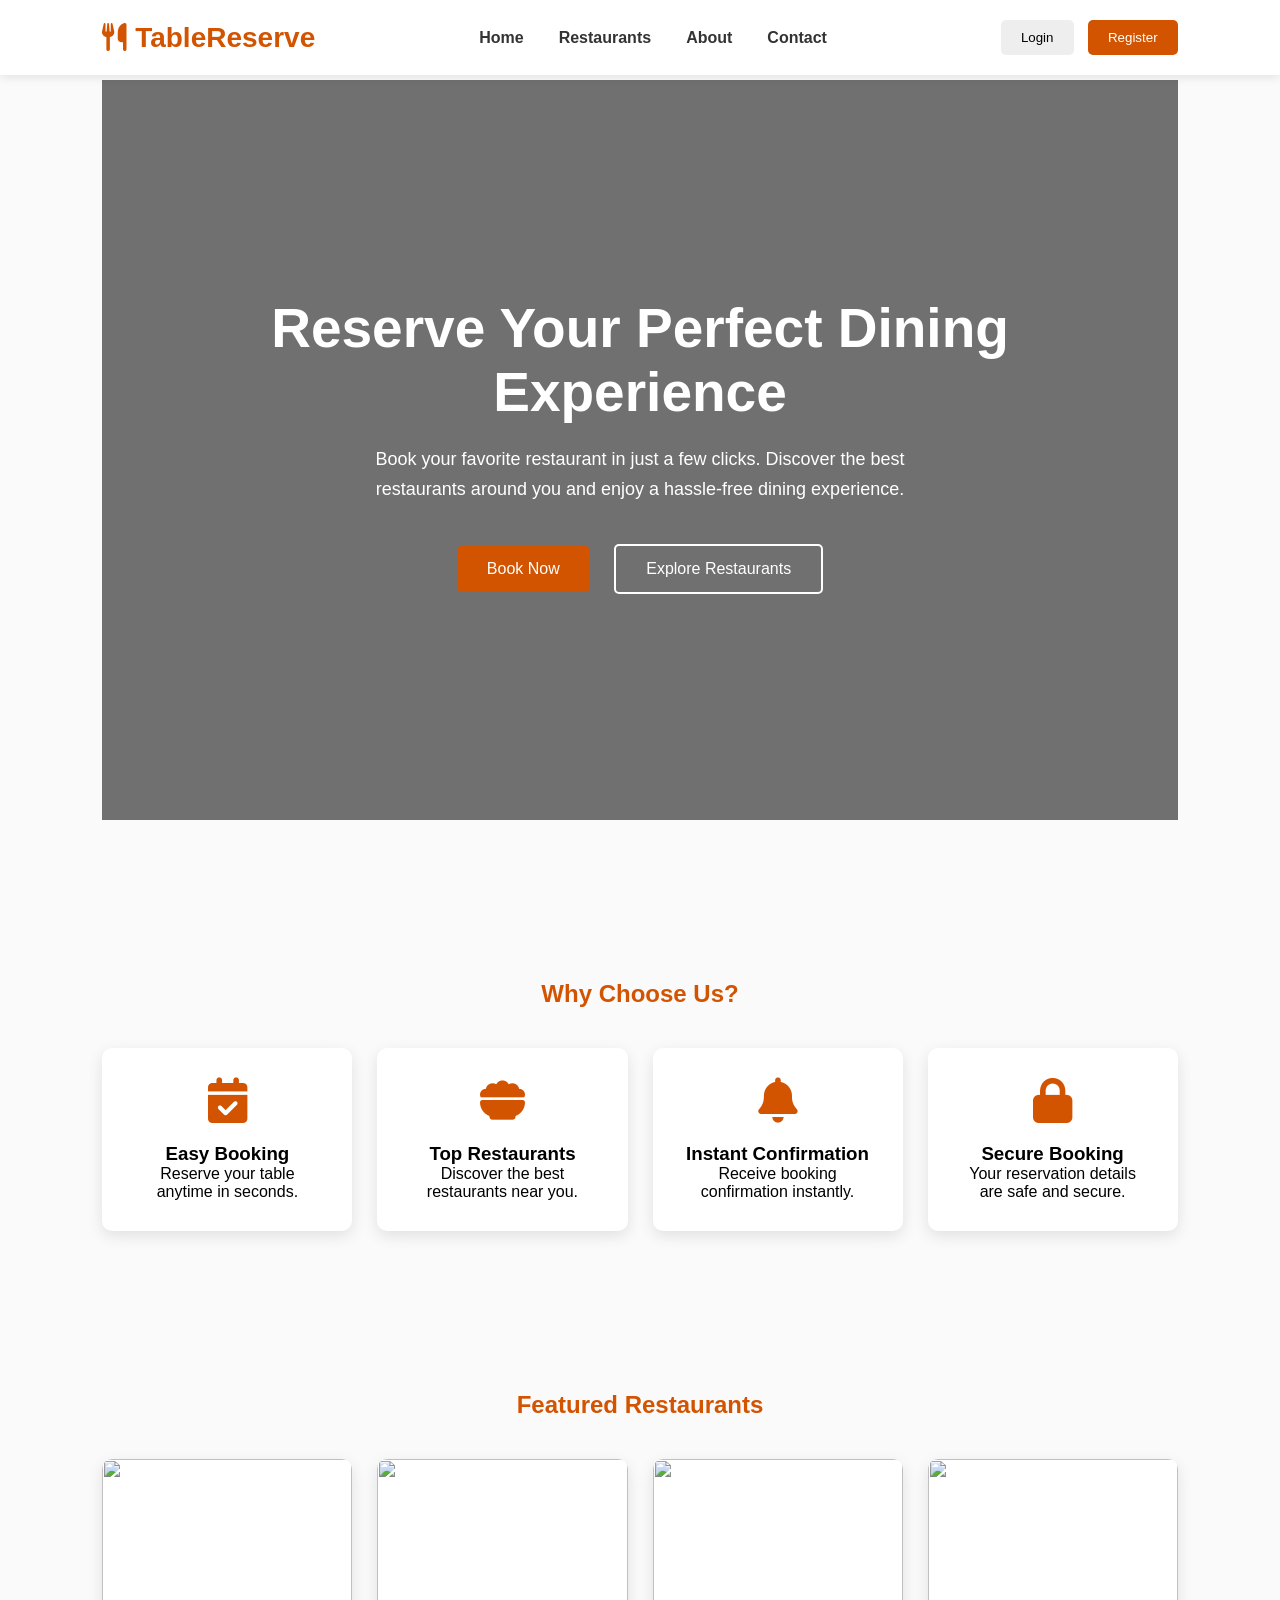
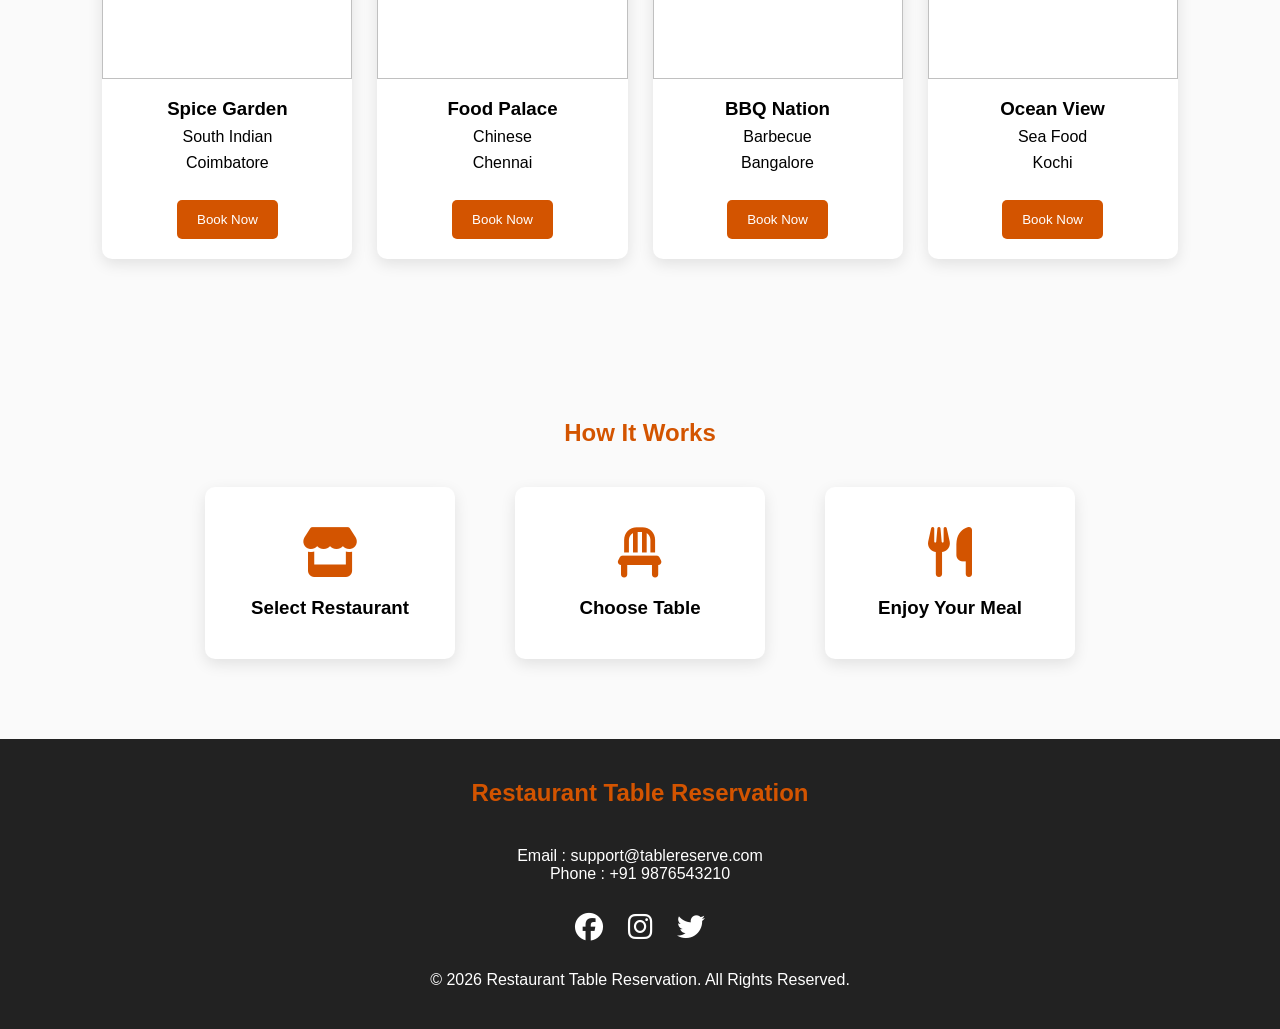
==== index.html @ e268c75d "Add files via upload" ====
<!DOCTYPE html>
<html lang="en">
<head>
    <meta charset="UTF-8">
    <meta name="viewport" content="width=device-width, initial-scale=1.0">
    <title>Restaurant Table Reservation</title>

    <link rel="stylesheet" href="style.css">

    <!-- Font Awesome -->
    <link rel="stylesheet"
        href="https://cdnjs.cloudflare.com/ajax/libs/font-awesome/6.5.2/css/all.min.css">
</head>

<body>

    <!-- Navbar -->

    <header>
        <nav class="navbar">
            <div class="logo">
                <i class="fa-solid fa-utensils"></i>
                TableReserve
            </div>

            <ul class="nav-links">
                <li><a href="#">Home</a></li>
                <li><a href="#">Restaurants</a></li>
                <li><a href="#">About</a></li>
                <li><a href="#">Contact</a></li>
            </ul>

            <div class="buttons">
                <button class="login">Login</button>
                <button class="register">Register</button>
            </div>
        </nav>
    </header>

    <!-- Hero Section -->

    <section class="hero">

        <div class="overlay">

            <h1>Reserve Your Perfect Dining Experience</h1>

            <p>
                Book your favorite restaurant in just a few clicks.
                Discover the best restaurants around you and enjoy a
                hassle-free dining experience.
            </p>

            <div class="hero-btns">
                <button>Book Now</button>
                <button class="outline">Explore Restaurants</button>
            </div>

        </div>

    </section>


    <!-- Why Choose Us -->

    <section class="features">

        <h2>Why Choose Us?</h2>

        <div class="feature-container">

            <div class="card">
                <i class="fa-solid fa-calendar-check"></i>
                <h3>Easy Booking</h3>
                <p>Reserve your table anytime in seconds.</p>
            </div>

            <div class="card">
                <i class="fa-solid fa-bowl-food"></i>
                <h3>Top Restaurants</h3>
                <p>Discover the best restaurants near you.</p>
            </div>

            <div class="card">
                <i class="fa-solid fa-bell"></i>
                <h3>Instant Confirmation</h3>
                <p>Receive booking confirmation instantly.</p>
            </div>

            <div class="card">
                <i class="fa-solid fa-lock"></i>
                <h3>Secure Booking</h3>
                <p>Your reservation details are safe and secure.</p>
            </div>

        </div>

    </section>


    <!-- Featured Restaurants -->

    <section class="restaurants">

        <h2>Featured Restaurants</h2>

        <div class="restaurant-container">

            <div class="restaurant-card">
                <img src="https://images.unsplash.com/photo-1517248135467-4c7edcad34c4?w=500" alt="">
                <h3>Spice Garden</h3>
                <p>South Indian</p>
                <p>Coimbatore</p>
                <button>Book Now</button>
            </div>

            <div class="restaurant-card">
                <img src="https://images.unsplash.com/photo-1552566626-52f8b828add9?w=500" alt="">
                <h3>Food Palace</h3>
                <p>Chinese</p>
                <p>Chennai</p>
                <button>Book Now</button>
            </div>

            <div class="restaurant-card">
                <img src="https://images.unsplash.com/photo-1514933651103-005eec06c04b?w=500" alt="">
                <h3>BBQ Nation</h3>
                <p>Barbecue</p>
                <p>Bangalore</p>
                <button>Book Now</button>
            </div>

            <div class="restaurant-card">
                <img src="https://images.unsplash.com/photo-1559339352-11d035aa65de?w=500" alt="">
                <h3>Ocean View</h3>
                <p>Sea Food</p>
                <p>Kochi</p>
                <button>Book Now</button>
            </div>

        </div>

    </section>


    <!-- How it Works -->

    <section class="steps">

        <h2>How It Works</h2>

        <div class="step-container">

            <div class="step">
                <i class="fa-solid fa-store"></i>
                <h3>Select Restaurant</h3>
            </div>

            <div class="step">
                <i class="fa-solid fa-chair"></i>
                <h3>Choose Table</h3>
            </div>

            <div class="step">
                <i class="fa-solid fa-utensils"></i>
                <h3>Enjoy Your Meal</h3>
            </div>

        </div>

    </section>


    <!-- Footer -->

    <footer>

        <h2>Restaurant Table Reservation</h2>

        <p>Email : support@tablereserve.com</p>

        <p>Phone : +91 9876543210</p>

        <div class="social">

            <i class="fab fa-facebook"></i>
            <i class="fab fa-instagram"></i>
            <i class="fab fa-twitter"></i>

        </div>

        <p>© 2026 Restaurant Table Reservation. All Rights Reserved.</p>

    </footer>

</body>
</html>
---- style.css ----
*{
    margin:0;
    padding:0;
    box-sizing:border-box;
    font-family:Arial, Helvetica, sans-serif;
}

body{
    background:#fafafa;
}

/* Navbar */

.navbar{
    display:flex;
    justify-content:space-between;
    align-items:center;
    padding:20px 8%;
    background:#ffffff;
    box-shadow:0 2px 10px rgba(0,0,0,.1);
    position:fixed;
    width:100%;
    z-index:1000;
}

.logo{
    font-size:28px;
    color:#d35400;
    font-weight:bold;
}

.nav-links{
    list-style:none;
    display:flex;
    gap:35px;
}

.nav-links a{
    text-decoration:none;
    color:#333;
    font-weight:bold;
}

.nav-links a:hover{
    color:#d35400;
}

.buttons button{
    padding:10px 20px;
    border:none;
    cursor:pointer;
    border-radius:5px;
    margin-left:10px;
}

.login{
    background:#eee;
}

.register{
    background:#d35400;
    color:white;
}

/* Hero */

.hero{
    background:url("https://images.unsplash.com/photo-1514933651103-005eec06c04b?w=1600") center/cover;
    height:100vh;
}

.overlay{
    background:rgba(0,0,0,.55);
    width:100%;
    height:100%;
    display:flex;
    flex-direction:column;
    justify-content:center;
    align-items:center;
    color:white;
    text-align:center;
    padding:20px;
}

.overlay h1{
    font-size:55px;
    margin-bottom:20px;
}

.overlay p{
    width:60%;
    line-height:30px;
    font-size:18px;
}

.hero-btns{
    margin-top:30px;
}

.hero-btns button{
    padding:14px 30px;
    border:none;
    border-radius:5px;
    background:#d35400;
    color:white;
    margin:10px;
    cursor:pointer;
    font-size:16px;
}

.outline{
    background:transparent !important;
    border:2px solid white !important;
}

/* Sections */

section{
    padding:80px 8%;
}

h2{
    text-align:center;
    margin-bottom:40px;
    color:#d35400;
}

/* Features */

.feature-container{
    display:grid;
    grid-template-columns:repeat(4,1fr);
    gap:25px;
}

.card{
    background:white;
    padding:30px;
    text-align:center;
    border-radius:10px;
    box-shadow:0 5px 15px rgba(0,0,0,.1);
    transition:.3s;
}

.card:hover{
    transform:translateY(-10px);
}

.card i{
    font-size:45px;
    color:#d35400;
    margin-bottom:20px;
}

/* Restaurants */

.restaurant-container{
    display:grid;
    grid-template-columns:repeat(4,1fr);
    gap:25px;
}

.restaurant-card{
    background:white;
    border-radius:10px;
    overflow:hidden;
    box-shadow:0 5px 15px rgba(0,0,0,.1);
    text-align:center;
}

.restaurant-card img{
    width:100%;
    height:220px;
    object-fit:cover;
}

.restaurant-card h3{
    margin-top:15px;
}

.restaurant-card p{
    margin:8px;
}

.restaurant-card button{
    background:#d35400;
    color:white;
    border:none;
    padding:12px 20px;
    margin:20px;
    border-radius:5px;
    cursor:pointer;
}

.restaurant-card:hover{
    transform:translateY(-8px);
    transition:.3s;
}

/* Steps */

.step-container{
    display:flex;
    justify-content:center;
    gap:60px;
    flex-wrap:wrap;
}

.step{
    background:white;
    padding:40px;
    width:250px;
    text-align:center;
    border-radius:10px;
    box-shadow:0 5px 15px rgba(0,0,0,.1);
}

.step i{
    font-size:50px;
    color:#d35400;
    margin-bottom:20px;
}

/* Footer */

footer{
    background:#222;
    color:white;
    text-align:center;
    padding:40px;
}

.social{
    margin:20px 0;
}

.social i{
    font-size:28px;
    margin:10px;
    cursor:pointer;
}

.social i:hover{
    color:#d35400;
}

/* Responsive */

@media(max-width:992px){

.feature-container,
.restaurant-container{
grid-template-columns:repeat(2,1fr);
}

.overlay h1{
font-size:40px;
}

.overlay p{
width:90%;
}

}

@media(max-width:768px){

.navbar{
flex-direction:column;
gap:20px;
}

.feature-container,
.restaurant-container{
grid-template-columns:1fr;
}

.step-container{
flex-direction:column;
align-items:center;
}

.overlay h1{
font-size:32px;
}

}
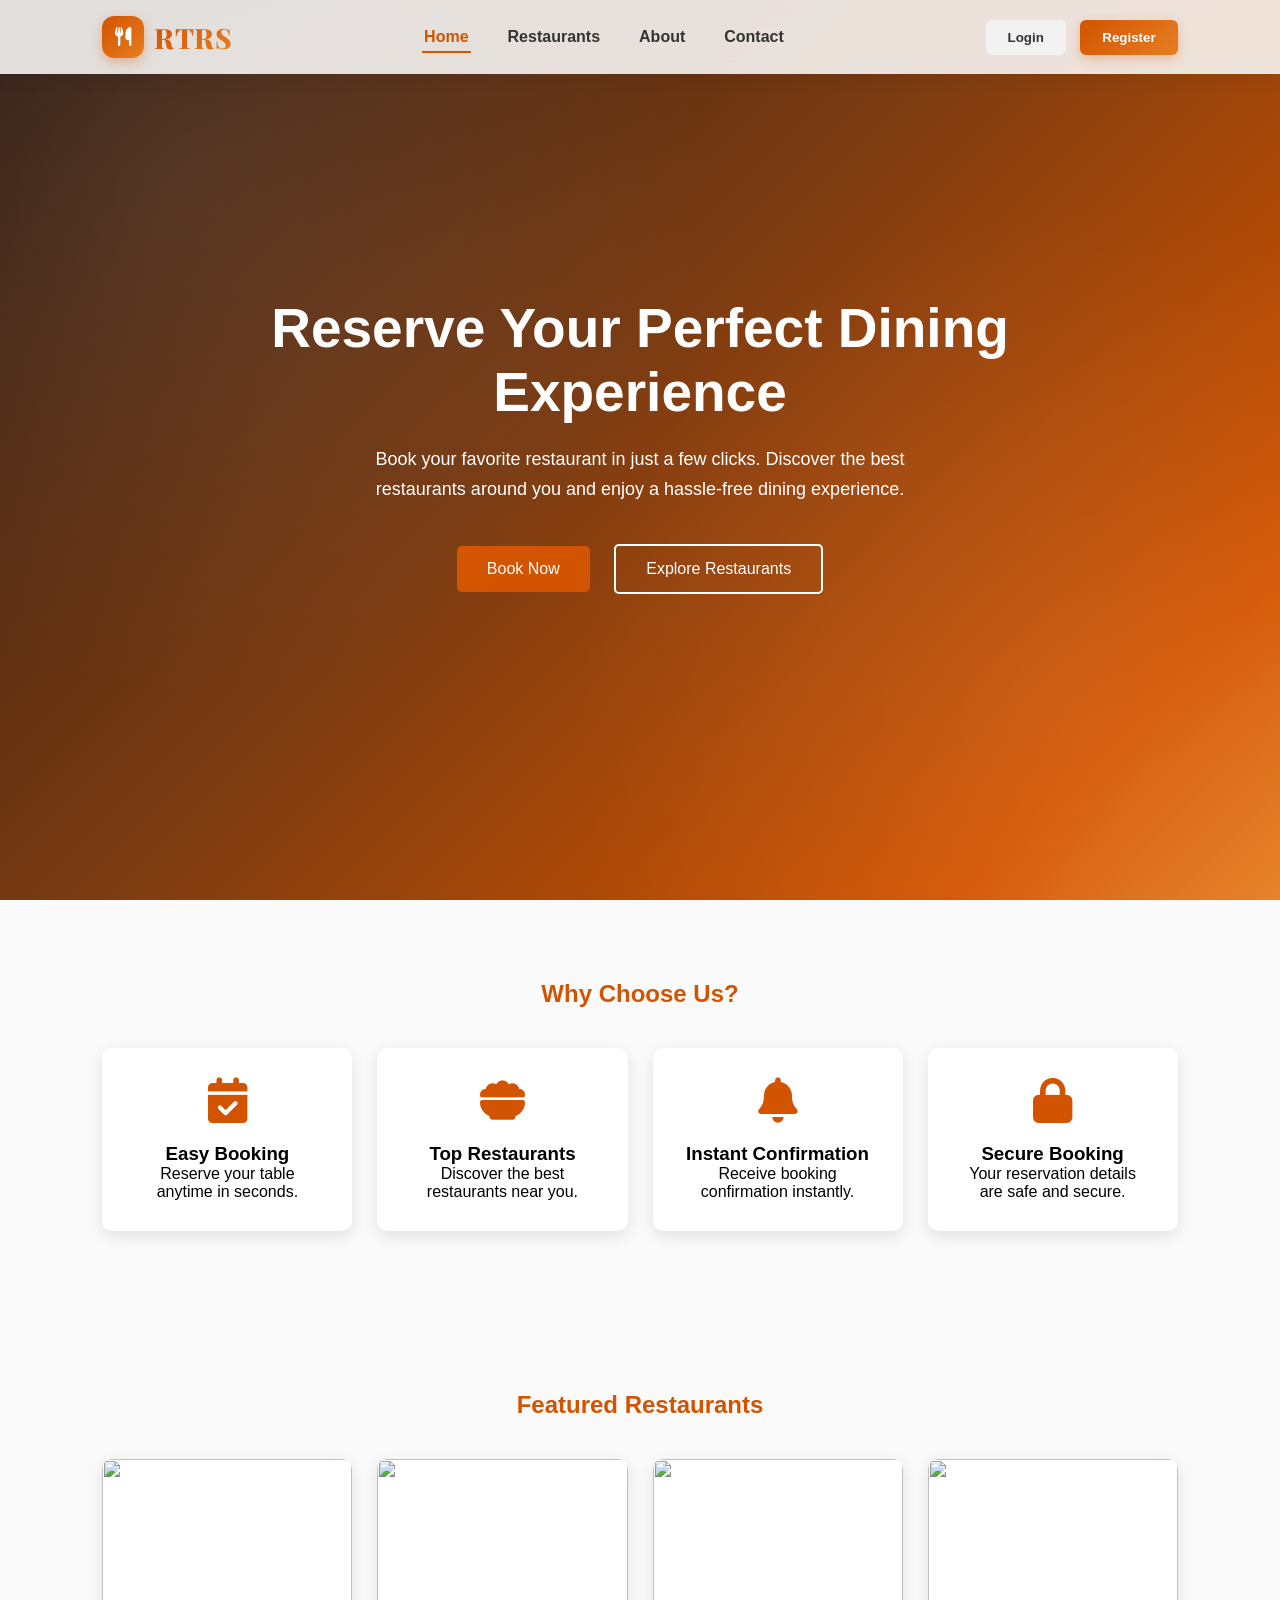
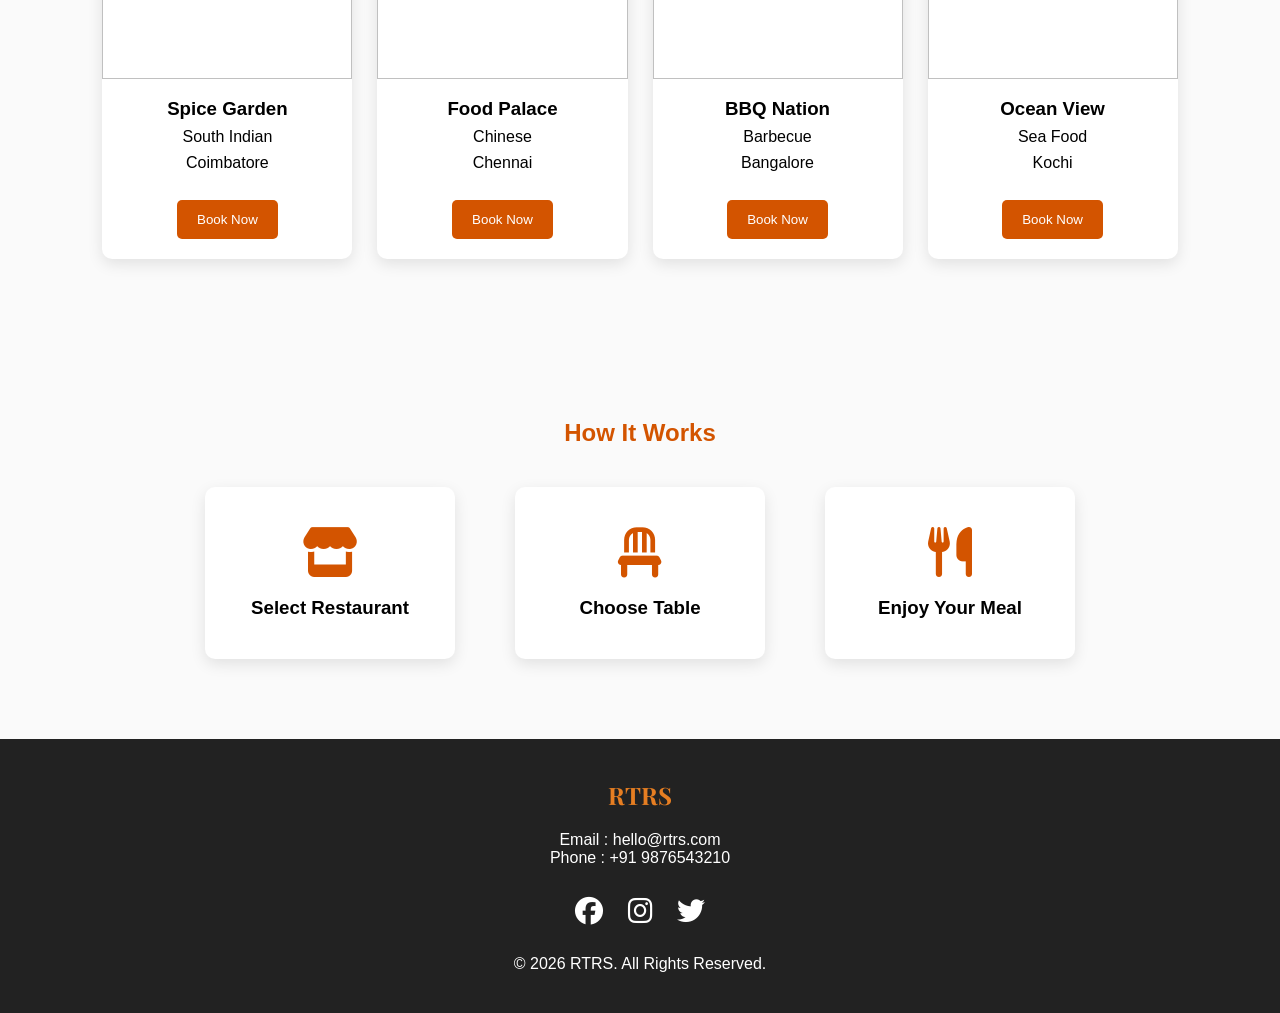
==== commit b9c5e537: "Add files via upload" ====
--- a/index.html
+++ b/index.html
@@ -3,28 +3,33 @@
 <head>
     <meta charset="UTF-8">
     <meta name="viewport" content="width=device-width, initial-scale=1.0">
-    <title>Restaurant Table Reservation</title>
+    <title>RTRS | Reserve Your Table</title>
 
     <link rel="stylesheet" href="style.css">
 
-    <!-- Font Awesome -->
+   
     <link rel="stylesheet"
         href="https://cdnjs.cloudflare.com/ajax/libs/font-awesome/6.5.2/css/all.min.css">
+
+    <!-- Google Fonts -->
+    <link rel="preconnect" href="https://fonts.googleapis.com">
+    <link rel="preconnect" href="https://fonts.gstatic.com" crossorigin>
+    <link href="https://fonts.googleapis.com/css2?family=Playfair+Display:wght@700;800;900&display=swap" rel="stylesheet">
 </head>
 
 <body>
 
-    <!-- Navbar -->
+    
 
     <header>
         <nav class="navbar">
-            <div class="logo">
-                <i class="fa-solid fa-utensils"></i>
-                TableReserve
-            </div>
+            <a href="#" class="logo">
+                <span class="logo-icon"><i class="fa-solid fa-utensils"></i></span>
+                <span class="logo-text">RTRS</span>
+            </a>
 
             <ul class="nav-links">
-                <li><a href="#">Home</a></li>
+                <li><a href="#" class="active">Home</a></li>
                 <li><a href="#">Restaurants</a></li>
                 <li><a href="#">About</a></li>
                 <li><a href="#">Contact</a></li>
@@ -34,10 +39,25 @@
                 <button class="login">Login</button>
                 <button class="register">Register</button>
             </div>
+
+            <button class="menu-toggle" aria-label="Toggle menu">
+                <i class="fa-solid fa-bars"></i>
+            </button>
         </nav>
     </header>
 
-    <!-- Hero Section -->
+    <script>
+        const menuToggle = document.querySelector('.menu-toggle');
+        const navbar = document.querySelector('.navbar');
+        menuToggle.addEventListener('click', () => {
+            navbar.classList.toggle('menu-open');
+            const icon = menuToggle.querySelector('i');
+            icon.classList.toggle('fa-bars');
+            icon.classList.toggle('fa-xmark');
+        });
+    </script>
+
+
 
     <section class="hero">
 
@@ -61,7 +81,6 @@
     </section>
 
 
-    <!-- Why Choose Us -->
 
     <section class="features">
 
@@ -98,7 +117,6 @@
     </section>
 
 
-    <!-- Featured Restaurants -->
 
     <section class="restaurants">
 
@@ -143,7 +161,7 @@
     </section>
 
 
-    <!-- How it Works -->
+   
 
     <section class="steps">
 
@@ -171,13 +189,13 @@
     </section>
 
 
-    <!-- Footer -->
+   
 
     <footer>
 
-        <h2>Restaurant Table Reservation</h2>
-
-        <p>Email : support@tablereserve.com</p>
+        <h2>RTRS</h2>
+
+        <p>Email : hello@rtrs.com</p>
 
         <p>Phone : +91 9876543210</p>
 
@@ -189,7 +207,7 @@
 
         </div>
 
-        <p>© 2026 Restaurant Table Reservation. All Rights Reserved.</p>
+        <p>© 2026 RTRS. All Rights Reserved.</p>
 
     </footer>
 
--- a/style.css
+++ b/style.css
@@ -15,18 +15,47 @@
     display:flex;
     justify-content:space-between;
     align-items:center;
-    padding:20px 8%;
-    background:#ffffff;
-    box-shadow:0 2px 10px rgba(0,0,0,.1);
+    padding:16px 8%;
+    background:rgba(255,255,255,.85);
+    backdrop-filter:blur(12px);
+    -webkit-backdrop-filter:blur(12px);
+    box-shadow:0 2px 20px rgba(0,0,0,.07);
     position:fixed;
     width:100%;
+    top:0;
     z-index:1000;
+    transition:.3s;
 }
 
 .logo{
+    display:flex;
+    align-items:center;
+    gap:10px;
+    text-decoration:none;
+}
+
+.logo-icon{
+    display:flex;
+    align-items:center;
+    justify-content:center;
+    width:42px;
+    height:42px;
+    border-radius:12px;
+    background:linear-gradient(135deg, #d35400, #e67e22);
+    color:white;
+    font-size:19px;
+    box-shadow:0 4px 12px rgba(211,84,0,.35);
+}
+
+.logo-text{
+    font-family:'Playfair Display', serif;
     font-size:28px;
-    color:#d35400;
-    font-weight:bold;
+    font-weight:800;
+    letter-spacing:.5px;
+    background:linear-gradient(135deg, #d35400, #e67e22);
+    -webkit-background-clip:text;
+    background-clip:text;
+    color:transparent;
 }
 
 .nav-links{
@@ -36,41 +65,98 @@
 }
 
 .nav-links a{
+    position:relative;
     text-decoration:none;
     color:#333;
-    font-weight:bold;
+    font-weight:600;
+    padding:6px 2px;
+    transition:.25s;
+}
+
+.nav-links a::after{
+    content:"";
+    position:absolute;
+    left:0;
+    bottom:-2px;
+    width:0;
+    height:2px;
+    background:#d35400;
+    transition:.25s;
 }
 
 .nav-links a:hover{
     color:#d35400;
 }
 
+.nav-links a:hover::after,
+.nav-links a.active::after{
+    width:100%;
+}
+
+.nav-links a.active{
+    color:#d35400;
+}
+
 .buttons button{
-    padding:10px 20px;
+    padding:10px 22px;
     border:none;
     cursor:pointer;
-    border-radius:5px;
+    border-radius:6px;
     margin-left:10px;
+    font-weight:600;
+    transition:.25s;
 }
 
 .login{
-    background:#eee;
+    background:#f2f2f2;
+    color:#333;
+}
+
+.login:hover{
+    background:#e6e6e6;
 }
 
 .register{
-    background:#d35400;
-    color:white;
+    background:linear-gradient(135deg, #d35400, #e67e22);
+    color:white;
+    box-shadow:0 4px 12px rgba(211,84,0,.3);
+}
+
+.register:hover{
+    box-shadow:0 6px 16px rgba(211,84,0,.45);
+    transform:translateY(-1px);
+}
+
+.menu-toggle{
+    display:none;
+    background:none;
+    border:none;
+    font-size:24px;
+    color:#d35400;
+    cursor:pointer;
 }
 
 /* Hero */
 
 .hero{
-    background:url("https://images.unsplash.com/photo-1514933651103-005eec06c04b?w=1600") center/cover;
+    background:linear-gradient(135deg, #2b1a12 0%, #7a3b12 45%, #d35400 85%, #e67e22 100%);
     height:100vh;
+    position:relative;
+    overflow:hidden;
+}
+
+.hero::before{
+    content:"";
+    position:absolute;
+    inset:0;
+    background-image:
+        radial-gradient(circle at 15% 20%, rgba(255,255,255,.08) 0%, transparent 40%),
+        radial-gradient(circle at 85% 80%, rgba(255,255,255,.08) 0%, transparent 40%);
+    pointer-events:none;
 }
 
 .overlay{
-    background:rgba(0,0,0,.55);
+    background:transparent;
     width:100%;
     height:100%;
     display:flex;
@@ -230,6 +316,12 @@
     padding:40px;
 }
 
+footer h2{
+    font-family:'Playfair Display', serif;
+    color:#e67e22;
+    margin-bottom:20px;
+}
+
 .social{
     margin:20px 0;
 }
@@ -266,8 +358,57 @@
 @media(max-width:768px){
 
 .navbar{
+flex-wrap:wrap;
+padding:14px 6%;
+}
+
+.menu-toggle{
+display:block;
+}
+
+.nav-links{
+display:none;
+width:100%;
 flex-direction:column;
-gap:20px;
+gap:0;
+order:3;
+margin-top:16px;
+}
+
+.buttons{
+display:none;
+width:100%;
+order:4;
+margin-top:12px;
+gap:10px;
+}
+
+.navbar.menu-open .nav-links,
+.navbar.menu-open .buttons{
+display:flex;
+}
+
+.nav-links li{
+width:100%;
+border-top:1px solid #eee;
+}
+
+.nav-links a{
+display:block;
+padding:14px 4px;
+}
+
+.nav-links a::after{
+display:none;
+}
+
+.buttons{
+flex-direction:column;
+}
+
+.buttons button{
+margin-left:0;
+width:100%;
 }
 
 .feature-container,
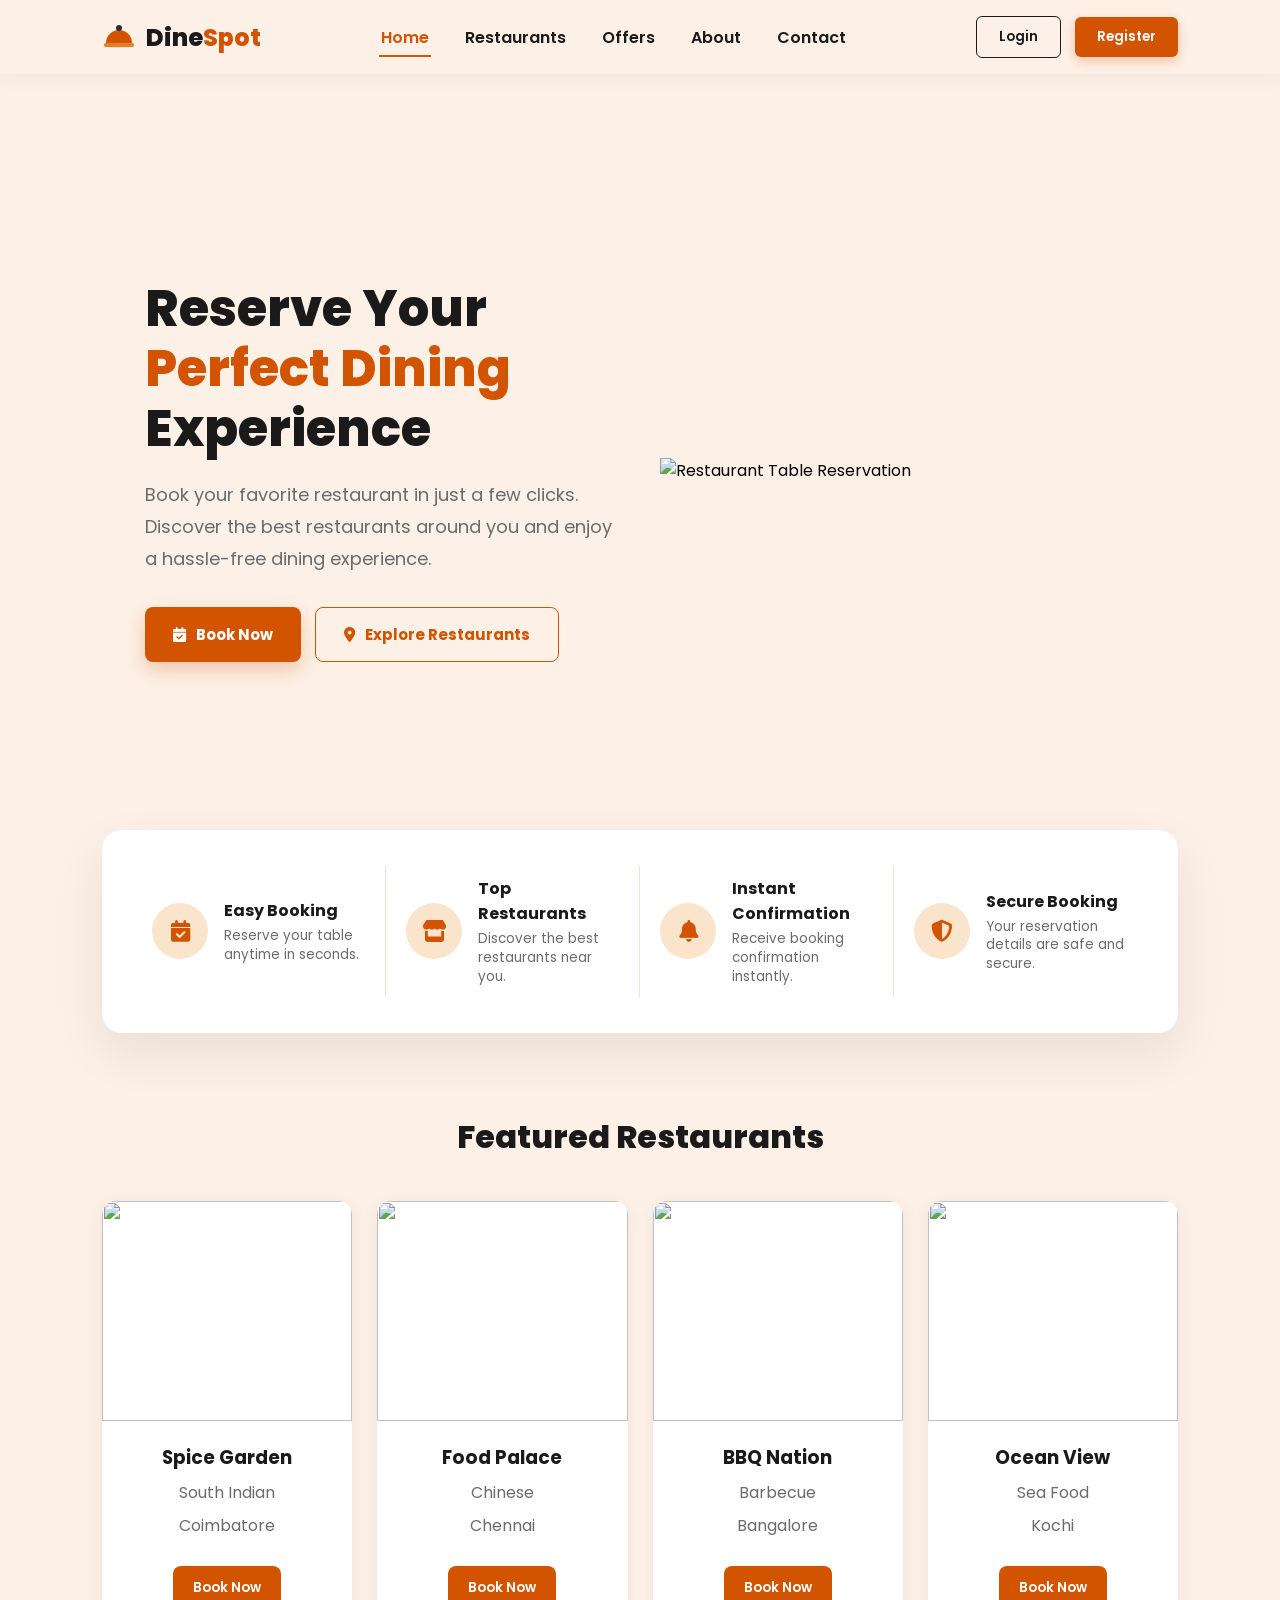
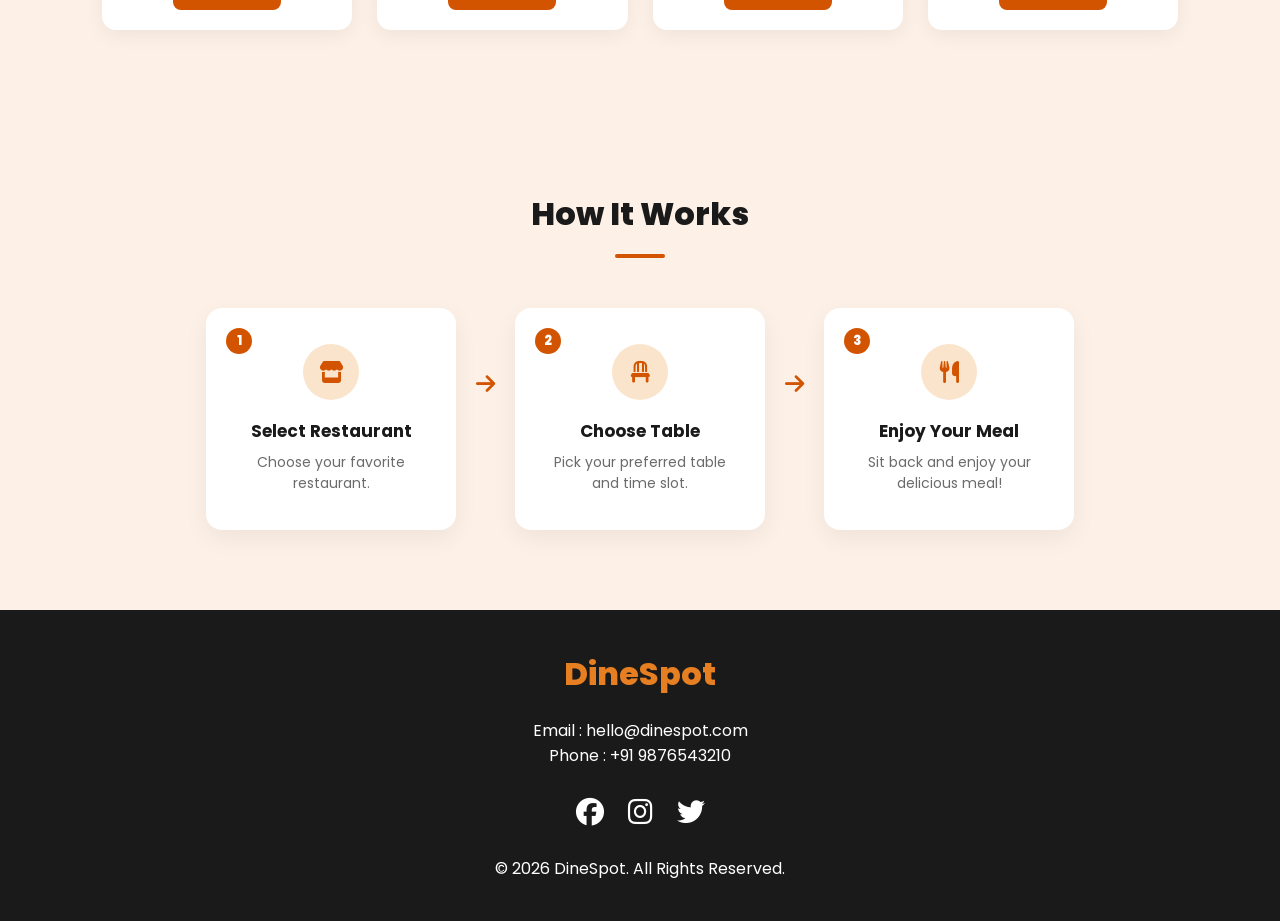
==== commit 074988e9: "Add files via upload" ====
--- a/index.html
+++ b/index.html
@@ -1,215 +1,234 @@
-<!DOCTYPE html>
-<html lang="en">
-<head>
-    <meta charset="UTF-8">
-    <meta name="viewport" content="width=device-width, initial-scale=1.0">
-    <title>RTRS | Reserve Your Table</title>
-
-    <link rel="stylesheet" href="style.css">
-
-   
-    <link rel="stylesheet"
-        href="https://cdnjs.cloudflare.com/ajax/libs/font-awesome/6.5.2/css/all.min.css">
-
-    <!-- Google Fonts -->
-    <link rel="preconnect" href="https://fonts.googleapis.com">
-    <link rel="preconnect" href="https://fonts.gstatic.com" crossorigin>
-    <link href="https://fonts.googleapis.com/css2?family=Playfair+Display:wght@700;800;900&display=swap" rel="stylesheet">
-</head>
-
-<body>
-
-    
-
-    <header>
-        <nav class="navbar">
-            <a href="#" class="logo">
-                <span class="logo-icon"><i class="fa-solid fa-utensils"></i></span>
-                <span class="logo-text">RTRS</span>
-            </a>
-
-            <ul class="nav-links">
-                <li><a href="#" class="active">Home</a></li>
-                <li><a href="#">Restaurants</a></li>
-                <li><a href="#">About</a></li>
-                <li><a href="#">Contact</a></li>
-            </ul>
-
-            <div class="buttons">
-                <button class="login">Login</button>
-                <button class="register">Register</button>
-            </div>
-
-            <button class="menu-toggle" aria-label="Toggle menu">
-                <i class="fa-solid fa-bars"></i>
-            </button>
-        </nav>
-    </header>
-
-    <script>
-        const menuToggle = document.querySelector('.menu-toggle');
-        const navbar = document.querySelector('.navbar');
-        menuToggle.addEventListener('click', () => {
-            navbar.classList.toggle('menu-open');
-            const icon = menuToggle.querySelector('i');
-            icon.classList.toggle('fa-bars');
-            icon.classList.toggle('fa-xmark');
-        });
-    </script>
-
-
-
-    <section class="hero">
-
-        <div class="overlay">
-
-            <h1>Reserve Your Perfect Dining Experience</h1>
-
-            <p>
-                Book your favorite restaurant in just a few clicks.
-                Discover the best restaurants around you and enjoy a
-                hassle-free dining experience.
-            </p>
-
-            <div class="hero-btns">
-                <button>Book Now</button>
-                <button class="outline">Explore Restaurants</button>
-            </div>
-
-        </div>
-
-    </section>
-
-
-
-    <section class="features">
-
-        <h2>Why Choose Us?</h2>
-
-        <div class="feature-container">
-
-            <div class="card">
-                <i class="fa-solid fa-calendar-check"></i>
-                <h3>Easy Booking</h3>
-                <p>Reserve your table anytime in seconds.</p>
-            </div>
-
-            <div class="card">
-                <i class="fa-solid fa-bowl-food"></i>
-                <h3>Top Restaurants</h3>
-                <p>Discover the best restaurants near you.</p>
-            </div>
-
-            <div class="card">
-                <i class="fa-solid fa-bell"></i>
-                <h3>Instant Confirmation</h3>
-                <p>Receive booking confirmation instantly.</p>
-            </div>
-
-            <div class="card">
-                <i class="fa-solid fa-lock"></i>
-                <h3>Secure Booking</h3>
-                <p>Your reservation details are safe and secure.</p>
-            </div>
-
-        </div>
-
-    </section>
-
-
-
-    <section class="restaurants">
-
-        <h2>Featured Restaurants</h2>
-
-        <div class="restaurant-container">
-
-            <div class="restaurant-card">
-                <img src="https://images.unsplash.com/photo-1517248135467-4c7edcad34c4?w=500" alt="">
-                <h3>Spice Garden</h3>
-                <p>South Indian</p>
-                <p>Coimbatore</p>
-                <button>Book Now</button>
-            </div>
-
-            <div class="restaurant-card">
-                <img src="https://images.unsplash.com/photo-1552566626-52f8b828add9?w=500" alt="">
-                <h3>Food Palace</h3>
-                <p>Chinese</p>
-                <p>Chennai</p>
-                <button>Book Now</button>
-            </div>
-
-            <div class="restaurant-card">
-                <img src="https://images.unsplash.com/photo-1514933651103-005eec06c04b?w=500" alt="">
-                <h3>BBQ Nation</h3>
-                <p>Barbecue</p>
-                <p>Bangalore</p>
-                <button>Book Now</button>
-            </div>
-
-            <div class="restaurant-card">
-                <img src="https://images.unsplash.com/photo-1559339352-11d035aa65de?w=500" alt="">
-                <h3>Ocean View</h3>
-                <p>Sea Food</p>
-                <p>Kochi</p>
-                <button>Book Now</button>
-            </div>
-
-        </div>
-
-    </section>
-
-
-   
-
-    <section class="steps">
-
-        <h2>How It Works</h2>
-
-        <div class="step-container">
-
-            <div class="step">
-                <i class="fa-solid fa-store"></i>
-                <h3>Select Restaurant</h3>
-            </div>
-
-            <div class="step">
-                <i class="fa-solid fa-chair"></i>
-                <h3>Choose Table</h3>
-            </div>
-
-            <div class="step">
-                <i class="fa-solid fa-utensils"></i>
-                <h3>Enjoy Your Meal</h3>
-            </div>
-
-        </div>
-
-    </section>
-
-
-   
-
-    <footer>
-
-        <h2>RTRS</h2>
-
-        <p>Email : hello@rtrs.com</p>
-
-        <p>Phone : +91 9876543210</p>
-
-        <div class="social">
-
-            <i class="fab fa-facebook"></i>
-            <i class="fab fa-instagram"></i>
-            <i class="fab fa-twitter"></i>
-
-        </div>
-
-        <p>© 2026 RTRS. All Rights Reserved.</p>
-
-    </footer>
-
-</body>
-</html>+<!DOCTYPE html>
+<html lang="en">
+<head>
+    <meta charset="UTF-8">
+    <meta name="viewport" content="width=device-width, initial-scale=1.0">
+    <title>DineSpot | Reserve Your Table</title>
+
+    <link rel="stylesheet" href="style.css">
+
+    <link rel="stylesheet"
+        href="https://cdnjs.cloudflare.com/ajax/libs/font-awesome/6.5.2/css/all.min.css">
+
+    <!-- Google Fonts -->
+    <link rel="preconnect" href="https://fonts.googleapis.com">
+    <link rel="preconnect" href="https://fonts.gstatic.com" crossorigin>
+    <link href="https://fonts.googleapis.com/css2?family=Poppins:wght@400;500;600;700;800;900&display=swap" rel="stylesheet">
+</head>
+
+<body>
+
+    <header>
+        <nav class="navbar">
+            <a href="#" class="logo">
+                <svg class="logo-mark" width="34" height="34" viewBox="0 0 34 34" xmlns="http://www.w3.org/2000/svg">
+                    <ellipse cx="17" cy="25" rx="16" ry="3" fill="#d9d9d9"/>
+                    <path d="M4 23 a13 13 0 0 1 26 0 z" fill="#d35400"/>
+                    <rect x="2" y="23" width="30" height="4" rx="2" fill="#e67e22"/>
+                    <circle cx="17" cy="8" r="3" fill="#2c2c2c"/>
+                </svg>
+                <span class="logo-text">Dine<span class="accent">Spot</span></span>
+            </a>
+
+            <ul class="nav-links">
+                <li><a href="#" class="active">Home</a></li>
+                <li><a href="#">Restaurants</a></li>
+                <li><a href="#">Offers</a></li>
+                <li><a href="#">About</a></li>
+                <li><a href="#">Contact</a></li>
+            </ul>
+
+            <div class="buttons">
+                <button class="login">Login</button>
+                <button class="register">Register</button>
+            </div>
+
+            <button class="menu-toggle" aria-label="Toggle menu">
+                <i class="fa-solid fa-bars"></i>
+            </button>
+        </nav>
+    </header>
+
+    <script>
+        const menuToggle = document.querySelector('.menu-toggle');
+        const navbar = document.querySelector('.navbar');
+        menuToggle.addEventListener('click', () => {
+            navbar.classList.toggle('menu-open');
+            const icon = menuToggle.querySelector('i');
+            icon.classList.toggle('fa-bars');
+            icon.classList.toggle('fa-xmark');
+        });
+    </script>
+
+
+    <section class="hero">
+
+        <div class="hero-inner">
+
+            <div class="hero-content">
+
+                <h1>Reserve Your <span class="highlight">Perfect Dining</span> Experience</h1>
+
+                <p>
+                    Book your favorite restaurant in just a few clicks.
+                    Discover the best restaurants around you and enjoy a
+                    hassle-free dining experience.
+                </p>
+
+                <div class="hero-btns">
+                    <button class="cta-btn primary"><i class="fa-solid fa-calendar-check"></i> Book Now</button>
+                    <button class="cta-btn outline"><i class="fa-solid fa-location-dot"></i> Explore Restaurants</button>
+                </div>
+
+            </div>
+
+           <div class="hero-visual">
+    <img src="images/reservation.png" alt="Restaurant Table Reservation">
+           </div>
+
+        </div>
+
+    </section>
+
+
+    <section class="feature-strip-wrap">
+        <div class="feature-strip">
+
+            <div class="feature-item">
+                <div class="icon-circle"><i class="fa-solid fa-calendar-check"></i></div>
+                <div>
+                    <h3>Easy Booking</h3>
+                    <p>Reserve your table anytime in seconds.</p>
+                </div>
+            </div>
+
+            <div class="feature-item">
+                <div class="icon-circle"><i class="fa-solid fa-store"></i></div>
+                <div>
+                    <h3>Top Restaurants</h3>
+                    <p>Discover the best restaurants near you.</p>
+                </div>
+            </div>
+
+            <div class="feature-item">
+                <div class="icon-circle"><i class="fa-solid fa-bell"></i></div>
+                <div>
+                    <h3>Instant Confirmation</h3>
+                    <p>Receive booking confirmation instantly.</p>
+                </div>
+            </div>
+
+            <div class="feature-item">
+                <div class="icon-circle"><i class="fa-solid fa-shield-halved"></i></div>
+                <div>
+                    <h3>Secure Booking</h3>
+                    <p>Your reservation details are safe and secure.</p>
+                </div>
+            </div>
+
+        </div>
+    </section>
+
+
+    <section class="restaurants">
+
+        <h2>Featured Restaurants</h2>
+
+        <div class="restaurant-container">
+
+            <div class="restaurant-card">
+                <img src="https://images.unsplash.com/photo-1517248135467-4c7edcad34c4?w=500" alt="">
+                <h3>Spice Garden</h3>
+                <p>South Indian</p>
+                <p>Coimbatore</p>
+                <button>Book Now</button>
+            </div>
+
+            <div class="restaurant-card">
+                <img src="https://images.unsplash.com/photo-1552566626-52f8b828add9?w=500" alt="">
+                <h3>Food Palace</h3>
+                <p>Chinese</p>
+                <p>Chennai</p>
+                <button>Book Now</button>
+            </div>
+
+            <div class="restaurant-card">
+                <img src="https://images.unsplash.com/photo-1514933651103-005eec06c04b?w=500" alt="">
+                <h3>BBQ Nation</h3>
+                <p>Barbecue</p>
+                <p>Bangalore</p>
+                <button>Book Now</button>
+            </div>
+
+            <div class="restaurant-card">
+                <img src="https://images.unsplash.com/photo-1559339352-11d035aa65de?w=500" alt="">
+                <h3>Ocean View</h3>
+                <p>Sea Food</p>
+                <p>Kochi</p>
+                <button>Book Now</button>
+            </div>
+
+        </div>
+
+    </section>
+
+
+    <section class="steps">
+
+        <h2>How It Works</h2>
+        <div class="section-underline"></div>
+
+        <div class="step-container">
+
+            <div class="step">
+                <span class="step-number">1</span>
+                <div class="icon-circle"><i class="fa-solid fa-store"></i></div>
+                <h3>Select Restaurant</h3>
+                <p>Choose your favorite restaurant.</p>
+            </div>
+
+            <div class="step-arrow"><i class="fa-solid fa-arrow-right"></i></div>
+
+            <div class="step">
+                <span class="step-number">2</span>
+                <div class="icon-circle"><i class="fa-solid fa-chair"></i></div>
+                <h3>Choose Table</h3>
+                <p>Pick your preferred table and time slot.</p>
+            </div>
+
+            <div class="step-arrow"><i class="fa-solid fa-arrow-right"></i></div>
+
+            <div class="step">
+                <span class="step-number">3</span>
+                <div class="icon-circle"><i class="fa-solid fa-utensils"></i></div>
+                <h3>Enjoy Your Meal</h3>
+                <p>Sit back and enjoy your delicious meal!</p>
+            </div>
+
+        </div>
+
+    </section>
+
+
+    <footer>
+
+        <h2>DineSpot</h2>
+
+        <p>Email : hello@dinespot.com</p>
+
+        <p>Phone : +91 9876543210</p>
+
+        <div class="social">
+
+            <i class="fab fa-facebook"></i>
+            <i class="fab fa-instagram"></i>
+            <i class="fab fa-twitter"></i>
+
+        </div>
+
+        <p>© 2026 DineSpot. All Rights Reserved.</p>
+
+    </footer>
+
+</body>
+</html>
--- a/style.css
+++ b/style.css
@@ -1,428 +1,602 @@
-*{
-    margin:0;
-    padding:0;
-    box-sizing:border-box;
-    font-family:Arial, Helvetica, sans-serif;
-}
-
-body{
-    background:#fafafa;
-}
-
-/* Navbar */
-
-.navbar{
-    display:flex;
-    justify-content:space-between;
-    align-items:center;
-    padding:16px 8%;
-    background:rgba(255,255,255,.85);
-    backdrop-filter:blur(12px);
-    -webkit-backdrop-filter:blur(12px);
-    box-shadow:0 2px 20px rgba(0,0,0,.07);
-    position:fixed;
-    width:100%;
-    top:0;
-    z-index:1000;
-    transition:.3s;
-}
-
-.logo{
-    display:flex;
-    align-items:center;
-    gap:10px;
-    text-decoration:none;
-}
-
-.logo-icon{
-    display:flex;
-    align-items:center;
-    justify-content:center;
-    width:42px;
-    height:42px;
-    border-radius:12px;
-    background:linear-gradient(135deg, #d35400, #e67e22);
-    color:white;
-    font-size:19px;
-    box-shadow:0 4px 12px rgba(211,84,0,.35);
-}
-
-.logo-text{
-    font-family:'Playfair Display', serif;
-    font-size:28px;
-    font-weight:800;
-    letter-spacing:.5px;
-    background:linear-gradient(135deg, #d35400, #e67e22);
-    -webkit-background-clip:text;
-    background-clip:text;
-    color:transparent;
-}
-
-.nav-links{
-    list-style:none;
-    display:flex;
-    gap:35px;
-}
-
-.nav-links a{
-    position:relative;
-    text-decoration:none;
-    color:#333;
-    font-weight:600;
-    padding:6px 2px;
-    transition:.25s;
-}
-
-.nav-links a::after{
-    content:"";
-    position:absolute;
-    left:0;
-    bottom:-2px;
-    width:0;
-    height:2px;
-    background:#d35400;
-    transition:.25s;
-}
-
-.nav-links a:hover{
-    color:#d35400;
-}
-
-.nav-links a:hover::after,
-.nav-links a.active::after{
-    width:100%;
-}
-
-.nav-links a.active{
-    color:#d35400;
-}
-
-.buttons button{
-    padding:10px 22px;
-    border:none;
-    cursor:pointer;
-    border-radius:6px;
-    margin-left:10px;
-    font-weight:600;
-    transition:.25s;
-}
-
-.login{
-    background:#f2f2f2;
-    color:#333;
-}
-
-.login:hover{
-    background:#e6e6e6;
-}
-
-.register{
-    background:linear-gradient(135deg, #d35400, #e67e22);
-    color:white;
-    box-shadow:0 4px 12px rgba(211,84,0,.3);
-}
-
-.register:hover{
-    box-shadow:0 6px 16px rgba(211,84,0,.45);
-    transform:translateY(-1px);
-}
-
-.menu-toggle{
-    display:none;
-    background:none;
-    border:none;
-    font-size:24px;
-    color:#d35400;
-    cursor:pointer;
-}
-
-/* Hero */
-
-.hero{
-    background:linear-gradient(135deg, #2b1a12 0%, #7a3b12 45%, #d35400 85%, #e67e22 100%);
-    height:100vh;
-    position:relative;
-    overflow:hidden;
-}
-
-.hero::before{
-    content:"";
-    position:absolute;
-    inset:0;
-    background-image:
-        radial-gradient(circle at 15% 20%, rgba(255,255,255,.08) 0%, transparent 40%),
-        radial-gradient(circle at 85% 80%, rgba(255,255,255,.08) 0%, transparent 40%);
-    pointer-events:none;
-}
-
-.overlay{
-    background:transparent;
-    width:100%;
-    height:100%;
-    display:flex;
-    flex-direction:column;
-    justify-content:center;
-    align-items:center;
-    color:white;
-    text-align:center;
-    padding:20px;
-}
-
-.overlay h1{
-    font-size:55px;
-    margin-bottom:20px;
-}
-
-.overlay p{
-    width:60%;
-    line-height:30px;
-    font-size:18px;
-}
-
-.hero-btns{
-    margin-top:30px;
-}
-
-.hero-btns button{
-    padding:14px 30px;
-    border:none;
-    border-radius:5px;
-    background:#d35400;
-    color:white;
-    margin:10px;
-    cursor:pointer;
-    font-size:16px;
-}
-
-.outline{
-    background:transparent !important;
-    border:2px solid white !important;
-}
-
-/* Sections */
-
-section{
-    padding:80px 8%;
-}
-
-h2{
-    text-align:center;
-    margin-bottom:40px;
-    color:#d35400;
-}
-
-/* Features */
-
-.feature-container{
-    display:grid;
-    grid-template-columns:repeat(4,1fr);
-    gap:25px;
-}
-
-.card{
-    background:white;
-    padding:30px;
-    text-align:center;
-    border-radius:10px;
-    box-shadow:0 5px 15px rgba(0,0,0,.1);
-    transition:.3s;
-}
-
-.card:hover{
-    transform:translateY(-10px);
-}
-
-.card i{
-    font-size:45px;
-    color:#d35400;
-    margin-bottom:20px;
-}
-
-/* Restaurants */
-
-.restaurant-container{
-    display:grid;
-    grid-template-columns:repeat(4,1fr);
-    gap:25px;
-}
-
-.restaurant-card{
-    background:white;
-    border-radius:10px;
-    overflow:hidden;
-    box-shadow:0 5px 15px rgba(0,0,0,.1);
-    text-align:center;
-}
-
-.restaurant-card img{
-    width:100%;
-    height:220px;
-    object-fit:cover;
-}
-
-.restaurant-card h3{
-    margin-top:15px;
-}
-
-.restaurant-card p{
-    margin:8px;
-}
-
-.restaurant-card button{
-    background:#d35400;
-    color:white;
-    border:none;
-    padding:12px 20px;
-    margin:20px;
-    border-radius:5px;
-    cursor:pointer;
-}
-
-.restaurant-card:hover{
-    transform:translateY(-8px);
-    transition:.3s;
-}
-
-/* Steps */
-
-.step-container{
-    display:flex;
-    justify-content:center;
-    gap:60px;
-    flex-wrap:wrap;
-}
-
-.step{
-    background:white;
-    padding:40px;
-    width:250px;
-    text-align:center;
-    border-radius:10px;
-    box-shadow:0 5px 15px rgba(0,0,0,.1);
-}
-
-.step i{
-    font-size:50px;
-    color:#d35400;
-    margin-bottom:20px;
-}
-
-/* Footer */
-
-footer{
-    background:#222;
-    color:white;
-    text-align:center;
-    padding:40px;
-}
-
-footer h2{
-    font-family:'Playfair Display', serif;
-    color:#e67e22;
-    margin-bottom:20px;
-}
-
-.social{
-    margin:20px 0;
-}
-
-.social i{
-    font-size:28px;
-    margin:10px;
-    cursor:pointer;
-}
-
-.social i:hover{
-    color:#d35400;
-}
-
-/* Responsive */
-
-@media(max-width:992px){
-
-.feature-container,
-.restaurant-container{
-grid-template-columns:repeat(2,1fr);
-}
-
-.overlay h1{
-font-size:40px;
-}
-
-.overlay p{
-width:90%;
-}
-
-}
-
-@media(max-width:768px){
-
-.navbar{
-flex-wrap:wrap;
-padding:14px 6%;
-}
-
-.menu-toggle{
-display:block;
-}
-
-.nav-links{
-display:none;
-width:100%;
-flex-direction:column;
-gap:0;
-order:3;
-margin-top:16px;
-}
-
-.buttons{
-display:none;
-width:100%;
-order:4;
-margin-top:12px;
-gap:10px;
-}
-
-.navbar.menu-open .nav-links,
-.navbar.menu-open .buttons{
-display:flex;
-}
-
-.nav-links li{
-width:100%;
-border-top:1px solid #eee;
-}
-
-.nav-links a{
-display:block;
-padding:14px 4px;
-}
-
-.nav-links a::after{
-display:none;
-}
-
-.buttons{
-flex-direction:column;
-}
-
-.buttons button{
-margin-left:0;
-width:100%;
-}
-
-.feature-container,
-.restaurant-container{
-grid-template-columns:1fr;
-}
-
-.step-container{
-flex-direction:column;
-align-items:center;
-}
-
-.overlay h1{
-font-size:32px;
-}
-
-}+:root{
+    --cream:#fdf1e7;
+    --cream-soft:#fff8f1;
+    --dark:#1a1a1a;
+    --grey:#6b6b6b;
+    --orange:#d35400;
+    --orange-light:#e67e22;
+    --peach:#fbe4cc;
+    --border:#f0e2d0;
+}
+
+*{
+    margin:0;
+    padding:0;
+    box-sizing:border-box;
+    font-family:'Poppins', Arial, Helvetica, sans-serif;
+}
+
+body{
+    background:var(--cream);
+}
+
+/* Navbar */
+
+.navbar{
+    display:flex;
+    justify-content:space-between;
+    align-items:center;
+    padding:16px 8%;
+    background:rgba(253,241,231,.9);
+    backdrop-filter:blur(12px);
+    -webkit-backdrop-filter:blur(12px);
+    box-shadow:0 2px 20px rgba(0,0,0,.05);
+    position:fixed;
+    width:100%;
+    top:0;
+    z-index:1000;
+    transition:.3s;
+}
+
+.logo{
+    display:flex;
+    align-items:center;
+    gap:10px;
+    text-decoration:none;
+}
+
+.logo-text{
+    font-size:24px;
+    font-weight:800;
+    color:var(--dark);
+}
+
+.logo-text .accent{
+    color:var(--orange);
+}
+
+.nav-links{
+    list-style:none;
+    display:flex;
+    gap:32px;
+}
+
+.nav-links a{
+    position:relative;
+    text-decoration:none;
+    color:var(--dark);
+    font-weight:600;
+    padding:6px 2px;
+    transition:.25s;
+}
+
+.nav-links a::after{
+    content:"";
+    position:absolute;
+    left:0;
+    bottom:-2px;
+    width:0;
+    height:2px;
+    background:var(--orange);
+    transition:.25s;
+}
+
+.nav-links a:hover{
+    color:var(--orange);
+}
+
+.nav-links a:hover::after,
+.nav-links a.active::after{
+    width:100%;
+}
+
+.nav-links a.active{
+    color:var(--orange);
+}
+
+.buttons button{
+    padding:10px 22px;
+    border:none;
+    cursor:pointer;
+    border-radius:6px;
+    margin-left:10px;
+    font-weight:600;
+    font-family:'Poppins', sans-serif;
+    transition:.25s;
+}
+
+.login{
+    background:transparent;
+    border:1.5px solid var(--dark) !important;
+    color:var(--dark);
+}
+
+.login:hover{
+    background:var(--dark);
+    color:white;
+}
+
+.register{
+    background:var(--orange);
+    color:white;
+    box-shadow:0 4px 12px rgba(211,84,0,.3);
+}
+
+.register:hover{
+    background:var(--orange-light);
+    transform:translateY(-1px);
+}
+
+.menu-toggle{
+    display:none;
+    background:none;
+    border:none;
+    font-size:24px;
+    color:var(--orange);
+    cursor:pointer;
+}
+
+/* Hero */
+
+.hero{
+    background:var(--cream);
+    min-height:100vh;
+    position:relative;
+    overflow:hidden;
+    display:flex;
+    align-items:center;
+}
+
+.hero-inner{
+    width:100%;
+    max-width:1400px;
+    margin:0 auto;
+    padding:120px 4% 80px;
+    display:flex;
+    align-items:center;
+    justify-content:space-between;
+    gap:40px;
+}
+
+.hero-content{
+    flex:1;
+    max-width:580px;
+}
+
+.hero-content h1{
+    font-size:50px;
+    line-height:1.2;
+    margin-bottom:20px;
+    font-weight:800;
+    color:var(--dark);
+}
+
+.hero-content h1 .highlight{
+    color:var(--orange);
+}
+
+.hero-content p{
+    font-size:18px;
+    line-height:32px;
+    color:var(--grey);
+    margin-top:18px;
+}
+
+.hero-btns{
+    margin-top:32px;
+    display:flex;
+    gap:14px;
+    flex-wrap:wrap;
+}
+
+.cta-btn{
+    padding:15px 28px;
+    border-radius:8px;
+    font-weight:700;
+    font-size:15px;
+    cursor:pointer;
+    font-family:'Poppins', sans-serif;
+    display:inline-flex;
+    align-items:center;
+    gap:10px;
+    transition:.25s;
+}
+
+.cta-btn.primary{
+    background:var(--orange);
+    color:white;
+    border:none;
+    box-shadow:0 8px 20px rgba(211,84,0,.28);
+}
+
+.cta-btn.primary:hover{
+    background:var(--orange-light);
+    transform:translateY(-2px);
+}
+
+.cta-btn.outline{
+    background:transparent;
+    color:var(--orange);
+    border:1.5px solid var(--orange);
+}
+
+.cta-btn.outline:hover{
+    background:var(--orange);
+    color:white;
+}
+
+.hero-visual{
+    flex:1;
+    display:flex;
+    justify-content:flex-end;
+    align-items:center;
+}
+
+.hero-visual img{
+    width:100%;
+    max-width:680px;
+    height:auto;
+    object-fit:contain;
+}
+.hero-visual img{
+    animation:float 5s ease-in-out infinite;
+}
+
+@keyframes float{
+
+0%{
+transform:translateY(0);
+}
+
+50%{
+transform:translateY(-12px);
+}
+
+100%{
+transform:translateY(0);
+}
+
+}
+
+/* Feature strip (overlapping card) */
+
+.feature-strip-wrap{
+    padding:0 8%;
+    position:relative;
+    z-index:3;
+}
+
+.feature-strip{
+    background:#ffffff;
+    max-width:1200px;
+    margin:-70px auto 0;
+    border-radius:20px;
+    box-shadow:0 20px 50px rgba(0,0,0,.08);
+    padding:36px 30px;
+    display:flex;
+    flex-wrap:wrap;
+    justify-content:space-between;
+}
+
+.feature-item{
+    display:flex;
+    align-items:center;
+    gap:16px;
+    flex:1 1 220px;
+    padding:10px 20px;
+    border-right:1px solid var(--border);
+}
+
+.feature-item:last-child{
+    border-right:none;
+}
+
+.feature-item h3{
+    font-size:16px;
+    color:var(--dark);
+    margin-bottom:4px;
+}
+
+.feature-item p{
+    font-size:13.5px;
+    color:var(--grey);
+    line-height:1.4;
+}
+
+.icon-circle{
+    flex-shrink:0;
+    width:56px;
+    height:56px;
+    border-radius:50%;
+    background:var(--peach);
+    display:flex;
+    align-items:center;
+    justify-content:center;
+    font-size:22px;
+    color:var(--orange);
+}
+
+/* Sections */
+
+section{
+    padding:80px 8%;
+}
+
+h2{
+    text-align:center;
+    margin-bottom:16px;
+    color:var(--dark);
+    font-size:32px;
+    font-weight:800;
+}
+
+.restaurants h2{
+    margin-bottom:40px;
+}
+
+.section-underline{
+    width:50px;
+    height:4px;
+    background:var(--orange);
+    border-radius:2px;
+    margin:0 auto 50px;
+}
+
+/* Restaurants */
+
+.restaurant-container{
+    display:grid;
+    grid-template-columns:repeat(4,1fr);
+    gap:25px;
+}
+
+.restaurant-card{
+    background:white;
+    border-radius:14px;
+    overflow:hidden;
+    box-shadow:0 5px 20px rgba(0,0,0,.06);
+    text-align:center;
+    transition:.3s;
+}
+
+.restaurant-card img{
+    width:100%;
+    height:220px;
+    object-fit:cover;
+}
+
+.restaurant-card h3{
+    margin-top:15px;
+    color:var(--dark);
+}
+
+.restaurant-card p{
+    margin:8px;
+    color:var(--grey);
+}
+
+.restaurant-card button{
+    background:var(--orange);
+    color:white;
+    border:none;
+    padding:12px 20px;
+    margin:20px;
+    border-radius:8px;
+    cursor:pointer;
+    font-weight:600;
+    font-family:'Poppins', sans-serif;
+    transition:.25s;
+}
+
+.restaurant-card button:hover{
+    background:var(--orange-light);
+}
+
+.restaurant-card:hover{
+    transform:translateY(-8px);
+    box-shadow:0 15px 30px rgba(0,0,0,.1);
+}
+
+/* Steps */
+
+.step-container{
+    display:flex;
+    justify-content:center;
+    align-items:flex-start;
+    gap:20px;
+    flex-wrap:wrap;
+}
+
+.step{
+    background:white;
+    padding:36px 30px;
+    width:250px;
+    text-align:center;
+    border-radius:16px;
+    box-shadow:0 8px 25px rgba(0,0,0,.06);
+    position:relative;
+}
+
+.step .icon-circle{
+    margin:0 auto 18px;
+}
+
+.step-number{
+    position:absolute;
+    top:20px;
+    left:20px;
+    width:26px;
+    height:26px;
+    border-radius:50%;
+    background:var(--orange);
+    color:white;
+    font-size:13px;
+    font-weight:800;
+    display:flex;
+    align-items:center;
+    justify-content:center;
+}
+
+.step h3{
+    color:var(--dark);
+    margin-bottom:8px;
+    font-size:17px;
+}
+
+.step p{
+    color:var(--grey);
+    font-size:14px;
+    line-height:1.5;
+}
+
+.step-arrow{
+    color:var(--orange);
+    font-size:22px;
+    margin-top:60px;
+}
+
+/* Footer */
+
+footer{
+    background:#1a1a1a;
+    color:white;
+    text-align:center;
+    padding:40px;
+}
+
+footer h2{
+    color:var(--orange-light);
+    margin-bottom:20px;
+}
+
+.social{
+    margin:20px 0;
+}
+
+.social i{
+    font-size:28px;
+    margin:10px;
+    cursor:pointer;
+}
+
+.social i:hover{
+    color:var(--orange);
+}
+
+/* Responsive */
+
+@media(max-width:992px){
+
+.restaurant-container{
+grid-template-columns:repeat(2,1fr);
+}
+
+.hero-inner{
+flex-direction:column;
+text-align:center;
+padding:140px 6% 60px;
+}
+
+.hero-content{
+max-width:100%;
+}
+
+.hero-content h1{
+font-size:38px;
+}
+
+.hero-btns{
+justify-content:center;
+}
+
+.hero-visual{
+margin-top:30px;
+max-width:440px;
+}
+
+.feature-strip{
+margin:-70px auto 0;
+}
+
+.feature-item{
+border-right:none;
+border-bottom:1px solid var(--border);
+padding:18px 10px;
+}
+
+.feature-item:last-child{
+border-bottom:none;
+}
+
+.step-arrow{
+display:none;
+}
+
+}
+
+@media(max-width:768px){
+
+.navbar{
+flex-wrap:wrap;
+padding:14px 6%;
+}
+
+.menu-toggle{
+display:block;
+}
+
+.nav-links{
+display:none;
+width:100%;
+flex-direction:column;
+gap:0;
+order:3;
+margin-top:16px;
+}
+
+.buttons{
+display:none;
+width:100%;
+order:4;
+margin-top:12px;
+gap:10px;
+flex-direction:column;
+}
+
+.navbar.menu-open .nav-links,
+.navbar.menu-open .buttons{
+display:flex;
+}
+
+.nav-links li{
+width:100%;
+border-top:1px solid rgba(0,0,0,.08);
+}
+
+.nav-links a{
+display:block;
+padding:14px 4px;
+}
+
+.nav-links a::after{
+display:none;
+}
+
+.buttons button{
+margin-left:0;
+width:100%;
+}
+
+.hero-content h1{
+font-size:30px;
+}
+
+.hero-visual{
+max-width:320px;
+}
+
+.restaurant-container{
+grid-template-columns:1fr;
+}
+
+}
